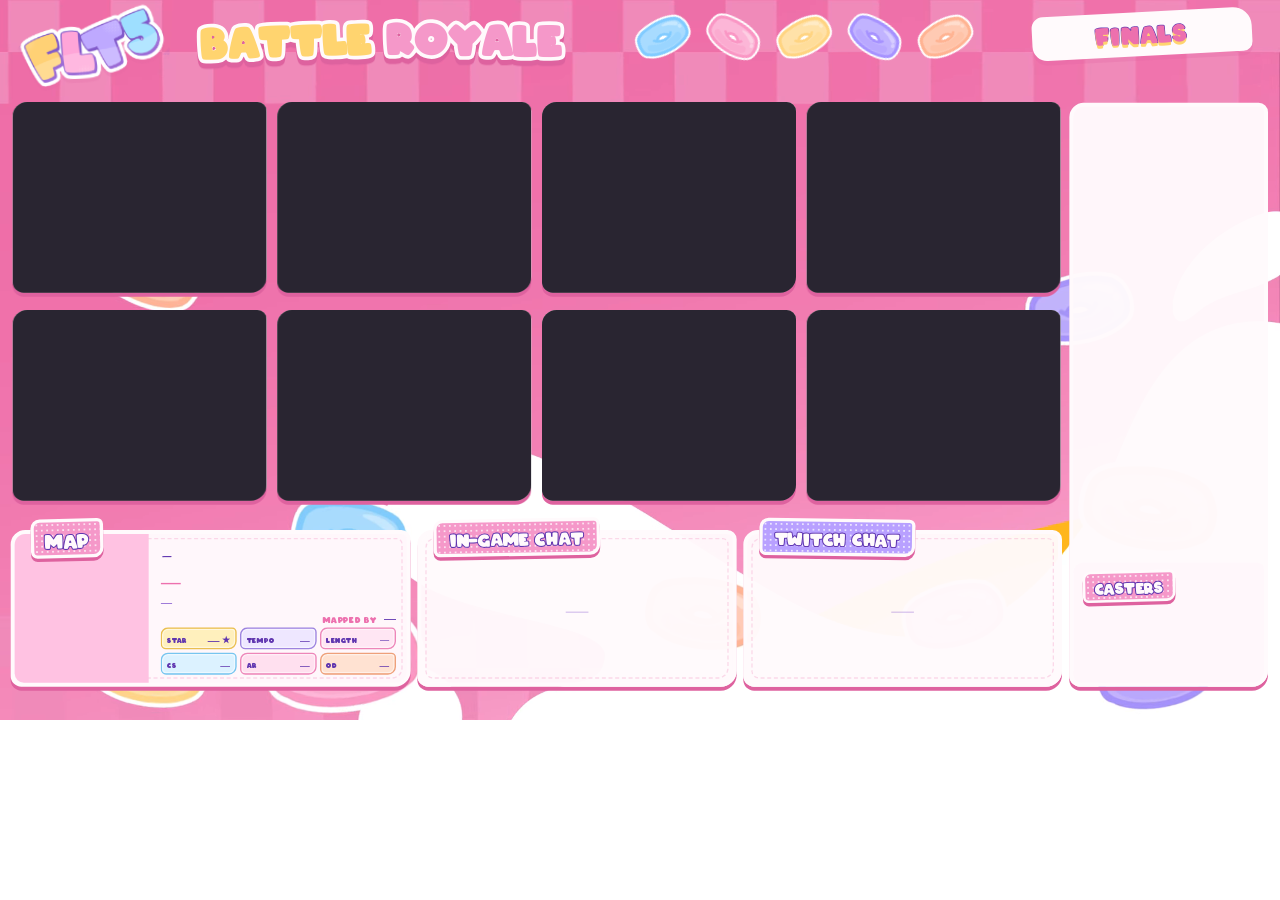
==== gameplay/index.html @ d3701092 "a lot of stuff" ====
<!doctype html>
<html lang="en">
<head>
    <meta charset="utf-8">
    <meta name="viewport" content="width=device-width, initial-scale=1">
    <title>FLT5 Gameplay</title>
    <link rel="stylesheet" href="style.css">
</head>
<body>
    <main id="overlay">
        <svg class="background-art" viewBox="0 0 1920 1080" aria-hidden="true">
            <defs>
                <mask id="client-mask">
                    <rect width="1920" height="1080" fill="white"></rect>
                    <g id="client-cutouts"></g>
                </mask>
            </defs>
            <foreignObject width="1920" height="1080" mask="url(#client-mask)">
                <video xmlns="http://www.w3.org/1999/xhtml" src="../assets/background.webm" width="1920" height="1080" autoplay loop muted playsinline></video>
            </foreignObject>
        </svg>

        <section class="client-slots" aria-label="Tournament clients">
            <div class="client-slot empty" data-client="0"><span></span></div>
            <div class="client-slot empty" data-client="1"><span></span></div>
            <div class="client-slot empty" data-client="2"><span></span></div>
            <div class="client-slot empty" data-client="3"><span></span></div>
            <div class="client-slot empty" data-client="4"><span></span></div>
            <div class="client-slot empty" data-client="5"><span></span></div>
            <div class="client-slot empty" data-client="6"><span></span></div>
            <div class="client-slot empty" data-client="7"><span></span></div>
            <div class="client-slot empty" data-client="8"><span></span></div>
            <div class="client-slot empty" data-client="9"><span></span></div>
        </section>

        <header class="brand-row">
            <div class="logo-crop"><img src="../assets/flt5-logo.png" alt="FLT5"></div>
            <h1 class="sticker-title"><span>BATTLE</span><span>ROYALE</span></h1>
            <div class="top-loops" aria-hidden="true">
                <img src="../assets/loops/blue.png" alt="">
                <img src="../assets/loops/pink.png" alt="">
                <img src="../assets/loops/yellow.png" alt="">
                <img src="../assets/loops/purple.png" alt="">
                <img src="../assets/loops/orange.png" alt="">
            </div>
            <div class="round-sticker"><span id="round-name">FINALS</span></div>
        </header>

        <aside class="leaderboard-panel">
            <div class="leaderboard" id="leaderboard"></div>
            <div class="casters-card">
                <div class="panel-sticker casters-label">CASTERS</div>
            </div>
        </aside>

        <section class="lower-panels">
            <article class="info-panel map-panel">
                <div class="panel-sticker map-sticker" id="map-slot">MAP</div>
                <div class="map-cover">
                    <div class="cover-layer current" id="cover-current"></div>
                </div>
                <div class="map-copy">
                    <div class="map-artist" id="map-artist">—</div>
                    <div class="map-title" id="map-title">—</div>
                    <div class="map-difficulty" id="map-difficulty">—</div>
                    <div class="map-meta">
                        <span>MAPPED BY</span>
                        <strong id="map-mapper">—</strong>
                    </div>
                </div>
                <div class="map-stats">
                    <div><span>STAR</span><strong><span id="map-sr">—</span><small>★</small></strong></div>
                    <div><span>TEMPO</span><strong id="map-bpm">—</strong></div>
                    <div><span>CS</span><strong id="map-cs">—</strong></div>
                    <div><span>AR</span><strong id="map-ar">—</strong></div>
                    <div><span>OD</span><strong id="map-od">—</strong></div>
                    <div><span>LENGTH</span><strong id="map-length">—</strong></div>
                </div>
            </article>

            <article class="info-panel chat-panel ingame-panel">
                <div class="panel-sticker chat-sticker">IN-GAME CHAT</div>
                <div class="chat-feed"><div class="chat-messages" id="ingame-chat"></div></div>
                <div class="chat-empty" id="ingame-empty">—</div>
            </article>

            <article class="info-panel chat-panel twitch-panel">
                <div class="panel-sticker chat-sticker twitch-sticker"><span>TWITCH CHAT</span></div>
                <div class="chat-feed"><div class="chat-messages" id="twitch-chat"></div></div>
                <div class="chat-empty" id="twitch-empty">—</div>
            </article>
        </section>
    </main>
    <script src="../deps/reconnecting-websocket.min.js"></script>
    <script src="../deps/countUp.js"></script>
    <script src="../deps/twitch-chat.js"></script>
    <script src="index.js"></script>
</body>
</html>
---- gameplay/style.css ----
@font-face {
    font-family: Arco;
    src: url('../fonts/ARCO.ttf') format('truetype');
    font-weight: 400;
}

@font-face {
    font-family: Momo;
    src: url('../fonts/MomoSignature-Regular.ttf') format('truetype');
    font-weight: 400;
}

:root {
    --pink: #ed70ae;
    --pink-depth: #de629f;
    --pink-soft: #f598c9;
    --pink-light: #ffc2e2;
    --purple: #8053ce;
    --purple-dark: #5f35af;
    --lavender: #b8a0ff;
    --blue: #8dd7ff;
    --peach: #ffb68f;
    --yellow: #ffd46f;
    --red-soft: #ee7d83;
    --white: #fffafc;
    --ink: #5a329e;
}

* {
    box-sizing: border-box;
}

html,
body {
    width: 100%;
    height: 100%;
    margin: 0;
    overflow: hidden;
    background: transparent;
}

body {
    font-family: Arco, sans-serif;
}

#overlay {
    position: absolute;
    width: 1920px;
    height: 1080px;
    overflow: hidden;
    color: var(--ink);
    transform: scale(var(--overlay-scale, 1));
    transform-origin: 0 0;
}

.background-art {
    position: absolute;
    inset: 0;
    width: 1920px;
    height: 1080px;
}

.layout-10-only {
    display: none;
}

#overlay.layout-10 .layout-8-only {
    display: none;
}

#overlay.layout-10 .layout-10-only {
    display: inline;
}

.client-slots {
    position: absolute;
    z-index: 7;
    inset: 0;
    pointer-events: none;
}

.client-slot {
    position: absolute;
    top: 153px;
    width: 381px;
    height: 286px;
    overflow: visible;
    border-radius: 22px 14px 24px 16px;
    box-shadow: 0 6px 0 var(--pink-depth);
    transition: background-color 180ms cubic-bezier(.16, 1, .3, 1), box-shadow 180ms cubic-bezier(.16, 1, .3, 1);
}

.client-status {
    position: absolute;
    z-index: 1;
    right: 0;
    top: calc(100% - var(--status-inset, 24px));
    left: 0;
    height: calc(22px + var(--status-inset, 24px));
    overflow: hidden;
    background-color: var(--yellow);
    clip-path: var(--status-closed);
    transition: clip-path 220ms cubic-bezier(.16, 1, .3, 1), background-color 160ms cubic-bezier(.16, 1, .3, 1);
}

.client-status b {
    position: absolute;
    right: 0;
    bottom: 4px;
    left: 0;
    display: flex;
    align-items: center;
    justify-content: center;
    gap: 9px;
    color: #96700c;
    font-size: 14px;
    font-weight: 400;
    line-height: 1.1;
    letter-spacing: 2px;
    white-space: nowrap;
    opacity: 0;
    transform: translateY(8px);
    transition: opacity 120ms cubic-bezier(.16, 1, .3, 1), transform 220ms cubic-bezier(.16, 1, .3, 1);
}

.client-status i {
    font-family: 'Segoe UI Symbol', sans-serif;
    font-size: 15px;
    font-style: normal;
    letter-spacing: 0;
}

.client-status em {
    font-style: normal;
}

.client-slot.leader {
    box-shadow: 0 6px 0 #e3b34d;
}

.client-slot.at-risk {
    box-shadow: 0 6px 0 #a12e38;
}

.client-status::after {
    content: '';
    position: absolute;
    right: 0;
    bottom: 0;
    left: 0;
    height: 3px;
    background-color: #e3b34d;
}

.client-slot.at-risk .client-status::after {
    background-color: #a12e38;
}

.client-slot.at-risk .client-status b {
    color: var(--red-soft);
}

.client-slot.at-risk .client-status {
    background-color: #a12e38;
}

.client-slot.leader .client-status,
.client-slot.at-risk .client-status {
    clip-path: var(--status-open);
}

.client-slot.leader .client-status b,
.client-slot.at-risk .client-status b {
    opacity: 1;
    transform: translateY(0);
}

.client-slot:nth-child(1),
.client-slot:nth-child(5) {
    left: 19px;
}

.client-slot:nth-child(2),
.client-slot:nth-child(6) {
    left: 416px;
}

.client-slot:nth-child(3),
.client-slot:nth-child(7) {
    left: 813px;
}

.client-slot:nth-child(4),
.client-slot:nth-child(8) {
    left: 1210px;
}

.client-slot:nth-child(n+5):nth-child(-n+8) {
    top: 465px;
}

.client-slot:nth-child(n+9) {
    display: none;
}

.client-slot.empty {
    background-color: rgba(24, 20, 34, .84);
    backdrop-filter: brightness(.52) saturate(.58);
}

.client-slot span {
    position: absolute;
    z-index: 2;
    right: 10px;
    bottom: 10px;
    max-width: 80%;
    overflow: hidden;
    padding: 3px 4px 5px;
    color: var(--white);
    -webkit-text-stroke: 3px var(--purple-dark);
    paint-order: stroke fill;
    isolation: isolate;
    filter: drop-shadow(0 2px 0 var(--pink-depth));
    font-family: Arco, sans-serif;
    font-size: 19px;
    line-height: 1.08;
    text-overflow: ellipsis;
    white-space: nowrap;
    opacity: 1;
    transform: translateY(0);
    transition: opacity 150ms cubic-bezier(.16, 1, .3, 1), transform 180ms cubic-bezier(.16, 1, .3, 1);
}

.client-slot span::before {
    content: attr(data-name);
    position: absolute;
    z-index: -1;
    inset: 0;
    padding: inherit;
    overflow: hidden;
    color: var(--white);
    -webkit-text-stroke: 6px var(--white);
    text-overflow: ellipsis;
    white-space: nowrap;
}

.client-slot.empty span {
    opacity: 0;
    transform: translateY(8px);
}

#overlay.layout-10 .client-slot {
    display: block;
    top: 188px;
    width: 300px;
    height: 225px;
}

#overlay.layout-10 .client-slot:nth-child(1),
#overlay.layout-10 .client-slot:nth-child(6) {
    left: 19px;
}

#overlay.layout-10 .client-slot:nth-child(2),
#overlay.layout-10 .client-slot:nth-child(7) {
    left: 334px;
}

#overlay.layout-10 .client-slot:nth-child(3),
#overlay.layout-10 .client-slot:nth-child(8) {
    left: 649px;
}

#overlay.layout-10 .client-slot:nth-child(4),
#overlay.layout-10 .client-slot:nth-child(9) {
    left: 964px;
}

#overlay.layout-10 .client-slot:nth-child(5),
#overlay.layout-10 .client-slot:nth-child(10) {
    left: 1279px;
}

#overlay.layout-10 .client-slot:nth-child(n+6) {
    top: 490px;
}

#overlay.layout-10 .client-slot span {
    right: 9px;
    bottom: 9px;
    max-width: 82%;
    padding: 3px 4px 5px;
    font-size: 18px;
}

#overlay.layout-10 .client-status b {
    font-size: 14px;
}

.brand-row {
    position: absolute;
    inset: 0 0 auto 0;
    z-index: 20;
    height: 142px;
}

.logo-crop {
    position: absolute;
    left: 20px;
    top: 5px;
    width: 238px;
    height: 126px;
    overflow: hidden;
    transform: rotate(-2deg);
    filter: drop-shadow(0 6px 0 rgba(222, 98, 159, .18));
}

.logo-crop img {
    position: absolute;
    left: 4px;
    top: -52px;
    width: 230px;
    height: 230px;
    object-fit: contain;
}

.sticker-title {
    position: absolute;
    left: 300px;
    top: 25px;
    margin: 0;
    display: flex;
    align-items: center;
    gap: 22px;
    color: var(--pink-soft);
    font-size: 61px;
    line-height: 1;
    letter-spacing: 1px;
    -webkit-text-stroke: 11px var(--white);
    paint-order: stroke fill;
    filter: drop-shadow(0 8px 0 var(--pink-depth));
}

.sticker-title span:first-child {
    color: var(--yellow);
    transform: rotate(-1.5deg) translateY(1px);
}

.sticker-title span:last-child {
    transform: rotate(.8deg) translateY(-1px);
}

.top-loops {
    position: absolute;
    left: 950px;
    top: 25px;
    z-index: 21;
    height: 61px;
    display: flex;
    align-items: center;
    gap: 18px;
    pointer-events: none;
}

.top-loops img {
    width: 88px;
    height: auto;
}

.top-loops img:nth-child(odd) {
    transform: rotate(-42deg);
}

.top-loops img:nth-child(even) {
    transform: rotate(18deg);
}

.round-sticker {
    position: absolute;
    right: 42px;
    top: 18px;
    min-width: 330px;
    padding: 14px 42px 12px;
    border-radius: 17px 28px 14px 22px;
    background: var(--white);
    color: var(--pink);
    font-size: 35px;
    letter-spacing: 1.5px;
    text-align: center;
    -webkit-text-stroke: 2px var(--purple-dark);
    paint-order: stroke fill;
    text-shadow: 0 4px 0 var(--yellow);
    box-shadow: 0 7px 0 rgba(222, 98, 159, .22);
    transform: rotate(-3deg);
}

.round-sticker span {
    display: inline-block;
    transform: translateY(-3px);
}

.leaderboard-panel,
.info-panel {
    position: absolute;
    z-index: 8;
    border: 6px solid var(--white);
    background-color: rgba(255, 250, 252, .97);
    box-shadow: 0 6px 0 var(--pink-depth);
}

.leaderboard-panel::after,
.info-panel::after {
    content: '';
    position: absolute;
    inset: 6px;
    border: 2px dashed rgba(237, 112, 174, .24);
    border-radius: 14px 9px 16px 11px;
    pointer-events: none;
}

.panel-sticker {
    position: absolute;
    z-index: 5;
    display: flex;
    align-items: center;
    justify-content: center;
    border: 5px solid var(--white);
    background-color: var(--pink-soft);
    background-image: radial-gradient(circle, rgba(255, 255, 255, .7) 0 1.5px, transparent 1.8px);
    background-size: 8px 8px;
    color: var(--white);
    line-height: 1.18;
    text-align: center;
    -webkit-text-stroke: 3px var(--purple-dark);
    paint-order: stroke fill;
    box-shadow: 0 5px 0 var(--pink-depth);
}

.leaderboard-panel {
    top: 154px;
    right: 18px;
    width: 298px;
    height: 876px;
    padding: 0;
    overflow: hidden;
    border-radius: 22px 14px 24px 16px;
}

.leaderboard-panel::after {
    display: none;
}

.leaderboard {
    position: relative;
    z-index: 2;
    width: 100%;
    height: 100%;
}

.player-row {
    position: absolute;
    left: 0;
    right: 0;
    height: var(--row-height, 80px);
    display: grid;
    grid-template-columns: 70px minmax(0, 1fr);
    align-items: center;
    gap: 10px;
    padding: 0 10px 0 0;
    overflow: hidden;
    border: 3px solid color-mix(in srgb, var(--blue), var(--purple) 25%);
    border-radius: 15px 10px 16px 11px;
    background-color: color-mix(in srgb, var(--blue), white 77%);
    box-shadow: 0 4px 0 color-mix(in srgb, var(--blue), var(--purple) 22%);
    transform: translateY(var(--row-y));
    transition: height 260ms cubic-bezier(.16, 1, .3, 1), transform 260ms cubic-bezier(.16, 1, .3, 1);
}

.casters-card {
    position: absolute;
    z-index: 3;
    right: 0;
    bottom: 0;
    left: 0;
    height: 180px;
    border: 0;
    border-radius: 15px 10px 18px 12px;
    background-color: rgba(255, 247, 251, .94);
    opacity: 1;
    transform: translateY(0);
    visibility: visible;
    transition: opacity 180ms cubic-bezier(.16, 1, .3, 1), transform 240ms cubic-bezier(.16, 1, .3, 1), visibility 0s;
}

.leaderboard-panel.expanded .casters-card {
    opacity: 0;
    transform: translateY(26px);
    visibility: hidden;
    transition: opacity 140ms cubic-bezier(.16, 1, .3, 1), transform 180ms cubic-bezier(.16, 1, .3, 1), visibility 0s linear 180ms;
}

.casters-label {
    top: 12px;
    left: 14px;
    min-height: 44px;
    padding: 8px 14px 5px;
    border-width: 4px;
    border-radius: 12px 8px 13px 9px;
    font-size: 22px;
    transform: rotate(-1.5deg);
}

.is-playing .player-row[data-rank="1"]:not(.eliminated) {
    border-color: color-mix(in srgb, var(--yellow), var(--purple) 20%);
    background-color: color-mix(in srgb, var(--yellow), white 75%);
    box-shadow: 0 4px 0 color-mix(in srgb, var(--yellow), var(--purple) 22%);
}

.is-playing .player-row.last-place:not(.eliminated) {
    border-color: color-mix(in srgb, var(--peach), var(--purple) 20%);
    background-color: color-mix(in srgb, var(--peach), white 76%);
    box-shadow: 0 4px 0 color-mix(in srgb, var(--peach), var(--purple) 22%);
}

.player-row.eliminated {
    opacity: .52;
    filter: saturate(0);
    background-color: #ddd7e0;
    border-color: #afa5b4;
    box-shadow: 0 4px 0 #95899b;
}

.avatar {
    width: 100%;
    height: 100%;
    border: 0;
    border-radius: 0;
    object-fit: cover;
    background: var(--lavender);
    box-shadow: none;
}

.player-copy {
    min-width: 0;
}

.player-name {
    overflow: hidden;
    color: var(--purple-dark);
    font-family: Arco, sans-serif;
    font-size: 19px;
    line-height: 1.25;
    letter-spacing: .1px;
    text-overflow: ellipsis;
    white-space: nowrap;
}

.player-bottom {
    margin-top: 4px;
    display: flex;
    align-items: center;
    justify-content: space-between;
    gap: 6px;
}

.player-score {
    min-width: 0;
    overflow: hidden;
    color: var(--pink);
    font-size: 18px;
    line-height: 1.2;
    letter-spacing: .3px;
    text-overflow: ellipsis;
    white-space: nowrap;
}

.hearts {
    flex: 0 0 auto;
    display: flex;
    gap: 2px;
}

.heart {
    appearance: none;
    width: 21px;
    height: 23px;
    padding: 0;
    border: 0;
    background: none;
    color: var(--pink);
    font-family: "Segoe UI Symbol", Arial, sans-serif;
    font-size: 23px;
    line-height: 1;
    cursor: default;
    filter: drop-shadow(0 2px 0 var(--pink-depth));
}

.heart.off {
    opacity: .24;
    color: var(--purple);
    filter: none;
}

.lower-panels {
    position: absolute;
    z-index: 7;
    left: 16px;
    top: 795px;
    width: 1577px;
    height: 235px;
    display: grid;
    grid-template-columns: 600px 479px 478px;
    grid-template-rows: minmax(0, 1fr);
    gap: 10px;
}

.info-panel {
    position: relative;
    min-width: 0;
    min-height: 0;
    width: 100%;
    height: 100%;
    overflow: visible;
    border-radius: 22px 14px 24px 16px;
}

.map-panel {
    padding: 0;
    background-color: #fff7fb;
    box-shadow: 0 6px 0 var(--pink-depth);
}

.map-cover {
    position: absolute;
    z-index: 2;
    top: 0;
    bottom: 0;
    left: 0;
    width: 201px;
    overflow: hidden;
    border-radius: 16px 0 0 14px;
    background: var(--pink-light);
}

.cover-layer {
    position: absolute;
    inset: 0;
}

.cover-layer {
    background-position: center;
    background-size: cover;
}

.map-copy {
    position: absolute;
    z-index: 3;
    top: 20px;
    right: 16px;
    left: 219px;
    height: 120px;
    overflow: hidden;
    color: var(--purple-dark);
}

.map-artist,
.map-title,
.map-difficulty {
    overflow: hidden;
    text-overflow: ellipsis;
    white-space: nowrap;
}

.map-artist {
    font-family: Momo, cursive;
    font-size: 18px;
    line-height: 1.35;
    padding: 1px 0 2px;
}

.map-title {
    margin-top: 3px;
    font-size: 30px;
    line-height: 1.18;
    color: var(--pink);
}

.map-difficulty {
    margin-top: 4px;
    color: var(--purple);
    font-family: Arco, sans-serif;
    font-size: 17px;
    line-height: 1.22;
}

.map-sticker {
    top: -23px;
    left: 24px;
    min-width: 100px;
    min-height: 52px;
    padding: 10px 16px 6px;
    border-width: 5px;
    border-radius: 14px 9px 15px 10px;
    font-size: 28px;
    transform: rotate(-1.5deg);
}

.map-sticker.mod-nm {
    background-color: var(--blue);
}

.map-sticker.mod-hd {
    background-color: var(--yellow);
}

.map-sticker.mod-hr {
    background-color: var(--peach);
}

.map-sticker.mod-dt {
    background-color: var(--lavender);
}

.map-sticker.mod-tb {
    background-color: var(--pink-soft);
}

.map-meta {
    position: absolute;
    top: 94px;
    right: 0;
    left: 0;
    margin: 0;
    display: flex;
    align-items: baseline;
    justify-content: flex-end;
    gap: 10px;
    overflow: hidden;
    text-align: right;
    white-space: nowrap;
}

.map-meta span {
    flex: 0 0 auto;
    color: var(--pink);
    font-size: 12px;
    line-height: 1.2;
    letter-spacing: .8px;
}

.map-meta strong {
    min-width: 0;
    margin-top: 0;
    overflow: hidden;
    color: var(--purple-dark);
    font-family: Arco, sans-serif;
    font-size: 18px;
    font-weight: 400;
    line-height: 1.22;
    text-overflow: ellipsis;
    white-space: nowrap;
}

.map-stats {
    position: absolute;
    z-index: 3;
    top: 140px;
    right: 16px;
    bottom: 12px;
    left: 219px;
    display: grid;
    grid-template-columns: repeat(6, minmax(0, 1fr));
    grid-template-rows: repeat(2, minmax(0, 1fr));
    gap: 5px;
    overflow: hidden;
}

.map-stats div {
    min-width: 0;
    display: flex;
    align-items: center;
    justify-content: space-between;
    gap: 5px;
    padding: 3px 8px 1px;
    border: 2px solid color-mix(in srgb, var(--lavender), var(--purple) 30%);
    border-radius: 11px 7px 12px 8px;
    background-color: #eee7ff;
    box-shadow: inset 0 0 0 2px rgba(255, 255, 255, .5);
}

.map-stats div > span {
    flex: 0 0 auto;
    color: var(--purple-dark);
    font-size: 10px;
    line-height: 1.2;
    letter-spacing: .4px;
}

.map-stats strong {
    min-width: 0;
    overflow: hidden;
    color: var(--purple-dark);
    font-size: 15px;
    font-weight: 400;
    line-height: 1.2;
    text-overflow: ellipsis;
    white-space: nowrap;
}

.map-stats div:nth-child(1) {
    grid-column: 1 / span 2;
    grid-row: 1;
    background-color: #fff0bd;
    border-color: #eabf50;
}

.map-stats div:nth-child(2) {
    grid-column: 3 / span 2;
    grid-row: 1;
    background-color: #eee7ff;
    border-color: #9d83df;
}

.map-stats div:nth-child(3) {
    grid-column: 1 / span 2;
    grid-row: 2;
    background-color: #dcf2ff;
    border-color: #77c5ef;
}

.map-stats div:nth-child(4) {
    grid-column: 3 / span 2;
    grid-row: 2;
    background-color: #ffe0ef;
    border-color: #ed86b9;
}

.map-stats div:nth-child(5) {
    grid-column: 5 / span 2;
    grid-row: 2;
    background-color: #ffe2d2;
    border-color: #eea07a;
}

.map-stats div:nth-child(6) {
    grid-column: 5 / span 2;
    grid-row: 1;
    background-color: #ffe6f3;
    border-color: #ed86b9;
}

.map-stats div:nth-child(6) strong {
    font-size: 14px;
}

.map-stats div:first-child strong {
    display: flex;
    align-items: center;
    gap: 3px;
    font-size: 18px;
}

.map-stats div:first-child small {
    color: var(--purple-dark);
    font-family: "Segoe UI Symbol", sans-serif;
    font-size: 14px;
    font-weight: 900;
    line-height: 1;
}

.chat-panel {
    padding: 40px 18px 14px;
}

.chat-sticker {
    top: -23px;
    left: 18px;
    right: auto;
    min-width: 250px;
    min-height: 52px;
    padding: 10px 18px 6px;
    border-width: 5px;
    border-radius: 14px 9px 15px 10px;
    font-size: 25px;
    transform: rotate(-1deg);
}

.twitch-sticker {
    min-width: 230px;
    background-color: var(--lavender);
    transform: rotate(.8deg);
}

.chat-feed {
    position: absolute;
    z-index: 2;
    inset: 40px 18px 14px;
    overflow: hidden;
    -webkit-mask-image: linear-gradient(to bottom, transparent, black 18px, black);
    mask-image: linear-gradient(to bottom, transparent, black 18px, black);
}

.chat-messages {
    position: absolute;
    right: 0;
    bottom: 0;
    left: 0;
    display: flex;
    flex-direction: column;
    gap: 7px;
}

.chat-message {
    flex: 0 0 auto;
    min-width: 0;
    color: #6941a8;
    font-family: Arco, sans-serif;
    font-size: 17px;
    line-height: 1.25;
    overflow-wrap: anywhere;
}

.chat-message strong {
    margin-right: 9px;
    color: var(--pink);
    font-family: Arco, sans-serif;
    font-size: 15px;
    line-height: 1.2;
    letter-spacing: .3px;
}

.chat-message.ref strong {
    color: var(--peach);
}

.chat-message.bancho strong {
    color: #d29a16;
}

.chat-message.twitch strong {
    color: var(--purple);
}

.chat-emote {
    display: inline-block;
    width: auto;
    height: 29px;
    max-width: 90px;
    object-fit: contain;
    vertical-align: middle;
}

.chat-empty {
    position: absolute;
    inset: 0;
    z-index: 1;
    display: flex;
    align-items: center;
    justify-content: center;
    color: rgba(128, 83, 206, .28);
    font-family: Arco, sans-serif;
    font-size: 34px;
}

.chat-empty.hidden {
    display: none;
}

.chat-message.entering {
    animation: chat-enter 180ms cubic-bezier(.16, 1, .3, 1) both;
}

@keyframes chat-enter {
    from {
        opacity: 0;
        filter: blur(2px);
        transform: translateY(10px);
    }
    to {
        opacity: 1;
        filter: blur(0);
        transform: translateY(0);
    }
}

@media (prefers-reduced-motion: reduce) {
    .chat-message.entering {
        animation: none;
    }
}
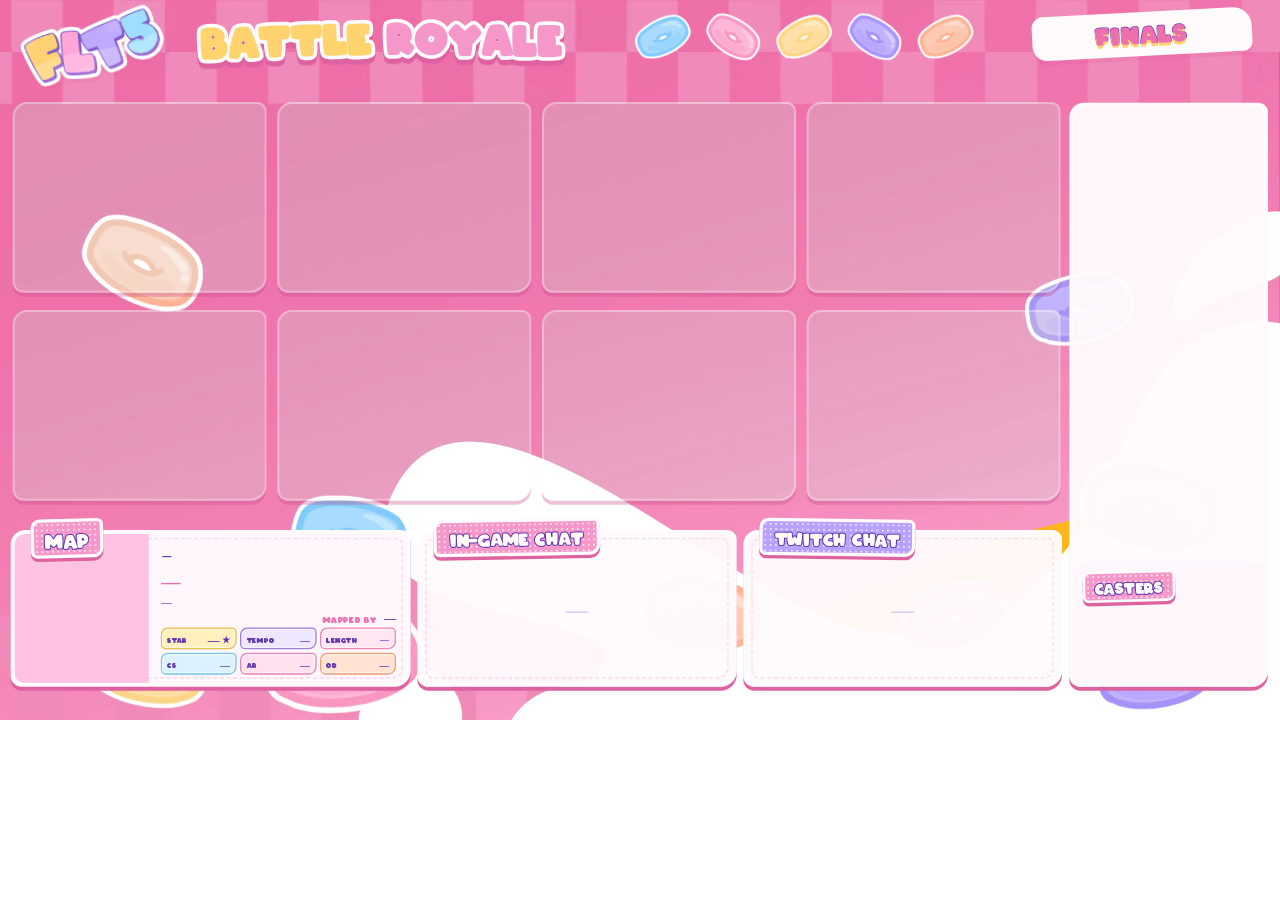
==== commit 86332d57: "general: qol changes" ====
--- a/gameplay/index.html
+++ b/gameplay/index.html
@@ -10,7 +10,7 @@
     <main id="overlay">
         <svg class="background-art" viewBox="0 0 1920 1080" aria-hidden="true">
             <defs>
-                <mask id="client-mask">
+                <mask id="client-mask" mask-type="luminance">
                     <rect width="1920" height="1080" fill="white"></rect>
                     <g id="client-cutouts"></g>
                 </mask>
@@ -61,7 +61,7 @@
                 </div>
                 <div class="map-copy">
                     <div class="map-artist" id="map-artist">—</div>
-                    <div class="map-title" id="map-title">—</div>
+                    <div class="map-title" id="map-title"><div class="map-title-track"><span>—</span><span aria-hidden="true">—</span></div></div>
                     <div class="map-difficulty" id="map-difficulty">—</div>
                     <div class="map-meta">
                         <span>MAPPED BY</span>
--- a/gameplay/style.css
+++ b/gameplay/style.css
@@ -28,6 +28,8 @@
 
 * {
     box-sizing: border-box;
+    -webkit-user-select: none;
+    user-select: none;
 }
 
 html,
@@ -87,7 +89,11 @@
     overflow: visible;
     border-radius: 22px 14px 24px 16px;
     box-shadow: 0 6px 0 var(--pink-depth);
-    transition: background-color 180ms cubic-bezier(.16, 1, .3, 1), box-shadow 180ms cubic-bezier(.16, 1, .3, 1);
+    transition: background-color 200ms cubic-bezier(.16, 1, .3, 1), box-shadow 200ms cubic-bezier(.16, 1, .3, 1), backdrop-filter 200ms cubic-bezier(.16, 1, .3, 1);
+}
+
+.client-cutout {
+    transition: opacity 220ms cubic-bezier(.16, 1, .3, 1);
 }
 
 .client-status {
@@ -204,8 +210,9 @@
 }
 
 .client-slot.empty {
-    background-color: rgba(24, 20, 34, .84);
-    backdrop-filter: brightness(.52) saturate(.58);
+    background-color: rgba(255, 250, 252, .12);
+    box-shadow: inset 0 0 0 3px rgba(255, 250, 252, .34), 0 6px 0 rgba(197, 77, 135, .34);
+    backdrop-filter: brightness(1.06) saturate(.72);
 }
 
 .client-slot span {
@@ -247,6 +254,34 @@
 .client-slot.empty span {
     opacity: 0;
     transform: translateY(8px);
+}
+
+.client-misses {
+    position: absolute;
+    z-index: 4;
+    top: 39px;
+    left: 12px;
+    color: var(--red-soft);
+    font-family: Arco, sans-serif;
+    font-size: 18px;
+    line-height: 1;
+    letter-spacing: .4px;
+    text-shadow: 0 2px 0 #9f3444;
+    opacity: 0;
+    transform: translateY(-3px);
+    transition: opacity 140ms cubic-bezier(.16, 1, .3, 1), transform 180ms cubic-bezier(.16, 1, .3, 1);
+    pointer-events: none;
+}
+
+.client-misses.visible {
+    opacity: 1;
+    transform: translateY(0);
+}
+
+#overlay.layout-10 .client-misses {
+    top: 34px;
+    left: 10px;
+    font-size: 16px;
 }
 
 #overlay.layout-10 .client-slot {
@@ -544,7 +579,16 @@
     min-width: 0;
 }
 
+.player-head {
+    min-width: 0;
+    display: flex;
+    align-items: baseline;
+    gap: 7px;
+}
+
 .player-name {
+    min-width: 0;
+    flex: 1 1 auto;
     overflow: hidden;
     color: var(--purple-dark);
     font-family: Arco, sans-serif;
@@ -555,6 +599,15 @@
     white-space: nowrap;
 }
 
+.player-accuracy {
+    flex: 0 0 auto;
+    color: var(--pink);
+    font-size: 13px;
+    line-height: 1;
+    letter-spacing: .2px;
+    white-space: nowrap;
+}
+
 .player-bottom {
     margin-top: 4px;
     display: flex;
@@ -575,6 +628,8 @@
 }
 
 .hearts {
+    position: relative;
+    z-index: 6;
     flex: 0 0 auto;
     display: flex;
     gap: 2px;
@@ -591,14 +646,57 @@
     font-family: "Segoe UI Symbol", Arial, sans-serif;
     font-size: 23px;
     line-height: 1;
-    cursor: default;
+    cursor: pointer;
     filter: drop-shadow(0 2px 0 var(--pink-depth));
+    touch-action: manipulation;
 }
 
 .heart.off {
     opacity: .24;
     color: var(--purple);
     filter: none;
+}
+
+.score-gap {
+    position: absolute;
+    z-index: 5;
+    top: var(--gap-y);
+    left: 88px;
+    min-width: 124px;
+    height: 25px;
+    display: flex;
+    align-items: center;
+    justify-content: center;
+    gap: 5px;
+    padding: 3px 10px 2px;
+    border: 2px solid var(--pink-depth);
+    border-radius: 10px 7px 11px 8px;
+    background-color: var(--pink-soft);
+    box-shadow: 0 2px 0 var(--pink-depth);
+    color: var(--white);
+    font-size: 15px;
+    line-height: 1;
+    letter-spacing: .25px;
+    -webkit-text-stroke: 1px var(--purple-dark);
+    paint-order: stroke fill;
+    pointer-events: none;
+    transform: translateY(-50%);
+    transition: top 260ms cubic-bezier(.16, 1, .3, 1);
+}
+
+.score-gap span {
+    color: var(--white);
+    font-family: "Segoe UI Symbol", sans-serif;
+    font-size: 12px;
+    line-height: 1;
+    -webkit-text-stroke: 1px var(--purple-dark);
+    paint-order: stroke fill;
+    transform: translateY(-2px);
+}
+
+.score-gap strong {
+    font-weight: 400;
+    transform: translateY(-2px);
 }
 
 .lower-panels {
@@ -664,7 +762,6 @@
 }
 
 .map-artist,
-.map-title,
 .map-difficulty {
     overflow: hidden;
     text-overflow: ellipsis;
@@ -680,9 +777,48 @@
 
 .map-title {
     margin-top: 3px;
+    overflow: hidden;
     font-size: 30px;
     line-height: 1.18;
     color: var(--pink);
+    white-space: nowrap;
+}
+
+.map-title-track {
+    width: max-content;
+    display: flex;
+    align-items: center;
+    gap: 48px;
+    transform: translateX(0);
+}
+
+.map-title-track span {
+    display: block;
+    flex: 0 0 auto;
+    white-space: nowrap;
+}
+
+.map-title-track span:last-child {
+    display: none;
+}
+
+.map-title.scrolling {
+    -webkit-mask-image: linear-gradient(to right, transparent, black 12px, black calc(100% - 12px), transparent);
+    mask-image: linear-gradient(to right, transparent, black 12px, black calc(100% - 12px), transparent);
+}
+
+.map-title.scrolling .map-title-track {
+    animation: map-title-scroll var(--title-duration) linear infinite;
+}
+
+.map-title.scrolling .map-title-track span:last-child {
+    display: block;
+}
+
+@keyframes map-title-scroll {
+    to {
+        transform: translateX(calc(-1 * var(--title-distance)));
+    }
 }
 
 .map-difficulty {
@@ -987,4 +1123,25 @@
     .chat-message.entering {
         animation: none;
     }
-}
+
+    .map-title.scrolling {
+        -webkit-mask-image: none;
+        mask-image: none;
+        text-overflow: ellipsis;
+    }
+
+    .map-title.scrolling .map-title-track {
+        width: 100%;
+        overflow: hidden;
+        animation: none;
+    }
+
+    .map-title.scrolling .map-title-track span:first-child {
+        overflow: hidden;
+        text-overflow: ellipsis;
+    }
+
+    .map-title.scrolling .map-title-track span:last-child {
+        display: none;
+    }
+}
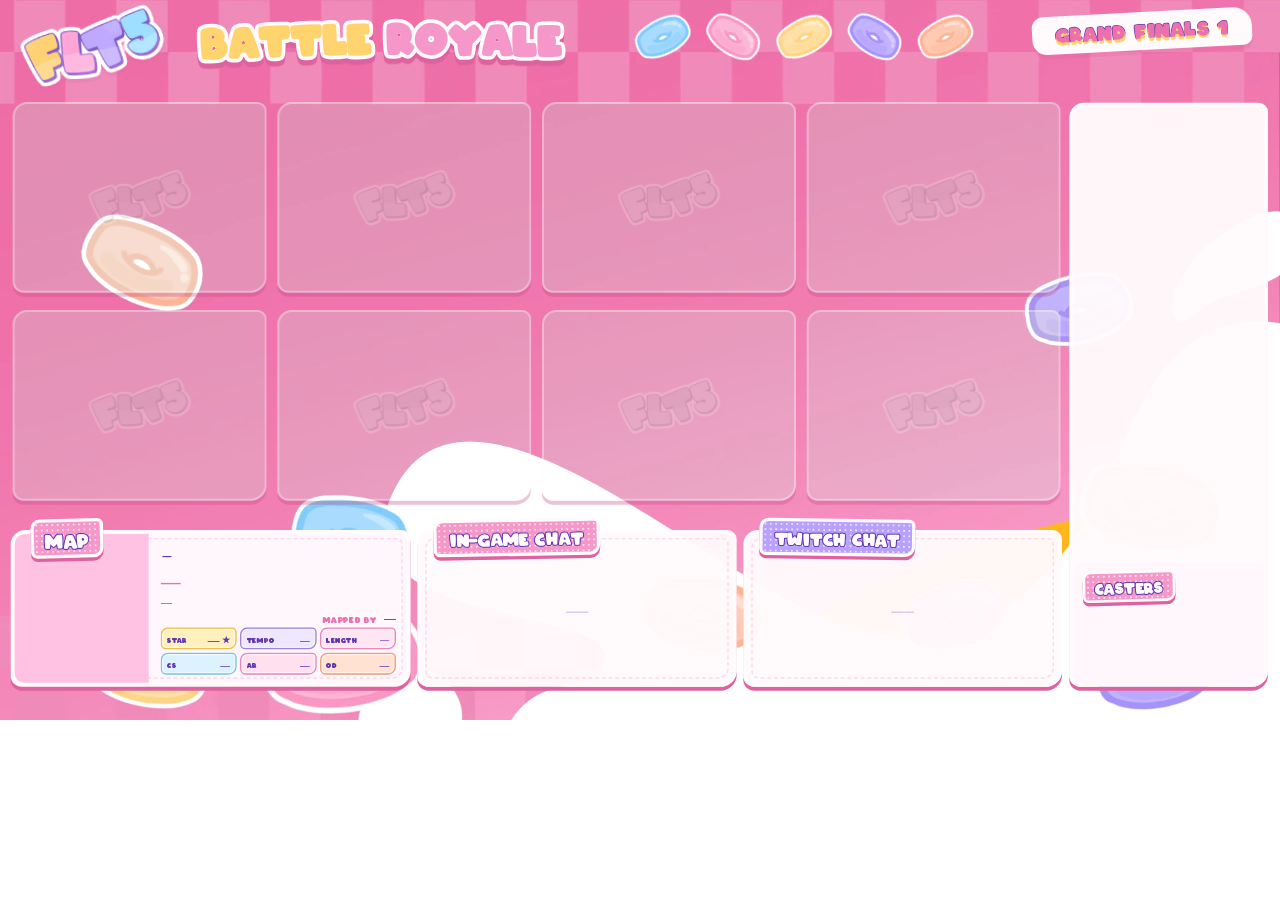
==== commit 9f7134d7: "misc: update to grand finals 1" ====
--- a/gameplay/index.html
+++ b/gameplay/index.html
@@ -43,7 +43,7 @@
                 <img src="../assets/loops/purple.png" alt="">
                 <img src="../assets/loops/orange.png" alt="">
             </div>
-            <div class="round-sticker"><span id="round-name">FINALS</span></div>
+            <div class="round-sticker"><span id="round-name">GRAND FINALS 1</span></div>
         </header>
 
         <aside class="leaderboard-panel">
@@ -56,8 +56,13 @@
         <section class="lower-panels">
             <article class="info-panel map-panel">
                 <div class="panel-sticker map-sticker" id="map-slot">MAP</div>
+                <div class="map-badge" id="map-badge" hidden>
+                    <svg viewBox="0 0 24 24" aria-hidden="true"><path d="m16.6 2.6 4.8 4.8-2.3 2.3-4.8-4.8Zm-3.5 3.5 4.8 4.8-10.1 10.1L2 22l1-5.8Z" fill="currentColor"></path></svg>
+                    <span></span>
+                </div>
                 <div class="map-cover">
-                    <div class="cover-layer current" id="cover-current"></div>
+                    <div class="cover-layer" id="cover-current"></div>
+                    <div class="cover-layer"></div>
                 </div>
                 <div class="map-copy">
                     <div class="map-artist" id="map-artist">—</div>
@@ -94,6 +99,8 @@
     <script src="../deps/reconnecting-websocket.min.js"></script>
     <script src="../deps/countUp.js"></script>
     <script src="../deps/twitch-chat.js"></script>
+    <script src="../deps/tournament.js"></script>
+    <script src="../deps/mappool.js"></script>
     <script src="index.js"></script>
 </body>
 </html>
--- a/gameplay/style.css
+++ b/gameplay/style.css
@@ -213,6 +213,20 @@
     background-color: rgba(255, 250, 252, .12);
     box-shadow: inset 0 0 0 3px rgba(255, 250, 252, .34), 0 6px 0 rgba(197, 77, 135, .34);
     backdrop-filter: brightness(1.06) saturate(.72);
+}
+
+.client-slot.empty::before {
+    content: '';
+    position: absolute;
+    top: 50%;
+    left: 50%;
+    width: 164px;
+    height: 164px;
+    background: url('../assets/flt5-logo.png') center / contain no-repeat;
+    filter: grayscale(1);
+    opacity: .18;
+    transform: translate(-50%, -50%);
+    pointer-events: none;
 }
 
 .client-slot span {
@@ -427,11 +441,17 @@
     text-shadow: 0 4px 0 var(--yellow);
     box-shadow: 0 7px 0 rgba(222, 98, 159, .22);
     transform: rotate(-3deg);
+    cursor: pointer;
 }
 
 .round-sticker span {
     display: inline-block;
     transform: translateY(-3px);
+}
+
+.round-sticker.long-round {
+    font-size: 28px;
+    padding-inline: 24px;
 }
 
 .leaderboard-panel,
@@ -728,6 +748,55 @@
     box-shadow: 0 6px 0 var(--pink-depth);
 }
 
+.map-badge {
+    position: absolute;
+    z-index: 5;
+    top: -20px;
+    right: 16px;
+    display: flex;
+    align-items: center;
+    gap: 8px;
+    height: 39px;
+    padding: 5px 12px 3px;
+    border: 4px solid var(--white);
+    border-radius: 12px 8px 13px 9px;
+    background-color: var(--pink-soft);
+    background-image: radial-gradient(rgba(255, 255, 255, .7) 1.4px, transparent 1.7px);
+    background-size: 8px 8px;
+    box-shadow: 0 4px 0 var(--pink-depth);
+    color: var(--white);
+    font-family: Arco, sans-serif;
+    font-size: 19px;
+    line-height: 1;
+    letter-spacing: .7px;
+    -webkit-text-stroke: 2px var(--purple-dark);
+    paint-order: stroke fill;
+    transform: rotate(-4deg);
+    transform-origin: right top;
+    pointer-events: none;
+}
+
+.map-badge[hidden] {
+    display: none;
+}
+
+.map-badge[data-type="custom"] {
+    background-color: var(--lavender);
+}
+
+.map-badge svg {
+    width: 19px;
+    height: 19px;
+    stroke: var(--purple-dark);
+    stroke-width: 1.3px;
+    stroke-linejoin: round;
+    paint-order: stroke fill;
+}
+
+.map-badge span {
+    transform: translateY(-2px);
+}
+
 .map-cover {
     position: absolute;
     z-index: 2;
@@ -748,6 +817,16 @@
 .cover-layer {
     background-position: center;
     background-size: cover;
+    opacity: 0;
+    filter: blur(8px) saturate(.88);
+    transform: scale(1.06);
+    transition: opacity 320ms cubic-bezier(.16, 1, .3, 1), filter 320ms cubic-bezier(.16, 1, .3, 1), transform 480ms cubic-bezier(.16, 1, .3, 1);
+}
+
+.cover-layer.active {
+    opacity: 1;
+    filter: blur(0) saturate(1);
+    transform: scale(1);
 }
 
 .map-copy {
@@ -759,6 +838,22 @@
     height: 120px;
     overflow: hidden;
     color: var(--purple-dark);
+}
+
+.map-copy.text-leaving {
+    opacity: 0;
+    filter: blur(4px);
+    transform: translateY(-5px);
+    transition: opacity 110ms cubic-bezier(.16, 1, .3, 1), filter 110ms cubic-bezier(.16, 1, .3, 1), transform 110ms cubic-bezier(.16, 1, .3, 1);
+}
+
+.map-copy.text-entering {
+    animation: map-copy-in 210ms cubic-bezier(.16, 1, .3, 1) both;
+}
+
+@keyframes map-copy-in {
+    from { opacity: 0; filter: blur(4px); transform: translateY(6px); }
+    to { opacity: 1; filter: blur(0); transform: translateY(0); }
 }
 
 .map-artist,
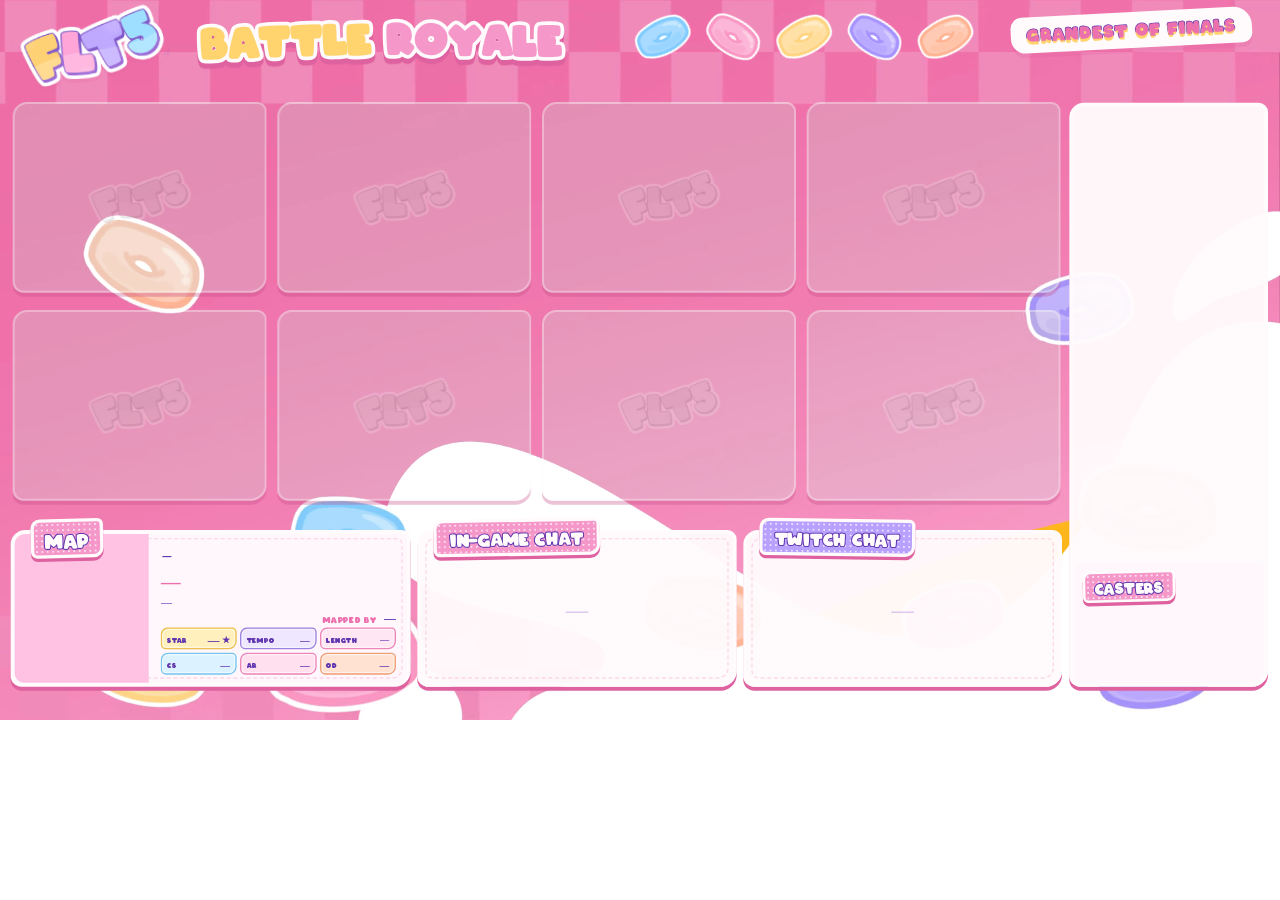
==== commit 8266ba3d: "misc: update grandest of finals and grand finals winner scene" ====
--- a/gameplay/index.html
+++ b/gameplay/index.html
@@ -43,7 +43,7 @@
                 <img src="../assets/loops/purple.png" alt="">
                 <img src="../assets/loops/orange.png" alt="">
             </div>
-            <div class="round-sticker"><span id="round-name">GRAND FINALS 1</span></div>
+            <div class="round-sticker"><span id="round-name">GRANDEST OF FINALS</span></div>
         </header>
 
         <aside class="leaderboard-panel">
--- a/gameplay/style.css
+++ b/gameplay/style.css
@@ -454,6 +454,10 @@
     padding-inline: 24px;
 }
 
+.round-sticker.longest-round {
+    font-size: 25px;
+}
+
 .leaderboard-panel,
 .info-panel {
     position: absolute;
@@ -593,6 +597,54 @@
     object-fit: cover;
     background: var(--lavender);
     box-shadow: none;
+}
+
+.player-grade {
+    left: 25px;
+    bottom: 5px;
+    width: 43px;
+    height: 28px;
+    padding: 2px 3px;
+    border-width: 3px;
+    border-radius: 9px 6px 10px 7px;
+    background-size: 6px 6px;
+    font-size: 20px;
+    letter-spacing: .5px;
+    -webkit-text-stroke-width: 1.5px;
+    box-shadow: 0 3px 0 var(--pink-depth);
+    transform: rotate(-7deg);
+    pointer-events: none;
+}
+
+.player-grade[hidden] {
+    display: none;
+}
+
+.player-grade span {
+    transform: translateY(-1px);
+}
+
+.player-grade[data-grade="SS"],
+.player-grade[data-grade="S"] {
+    background-color: var(--yellow);
+}
+
+.player-grade[data-grade="SSH"],
+.player-grade[data-grade="SH"] {
+    background-color: #dbe6f2;
+    font-size: 17px;
+}
+
+.player-grade[data-grade="A"] {
+    background-color: var(--blue);
+}
+
+.player-grade[data-grade="B"] {
+    background-color: var(--lavender);
+}
+
+.player-grade[data-grade="C"] {
+    background-color: var(--peach);
 }
 
 .player-copy {
